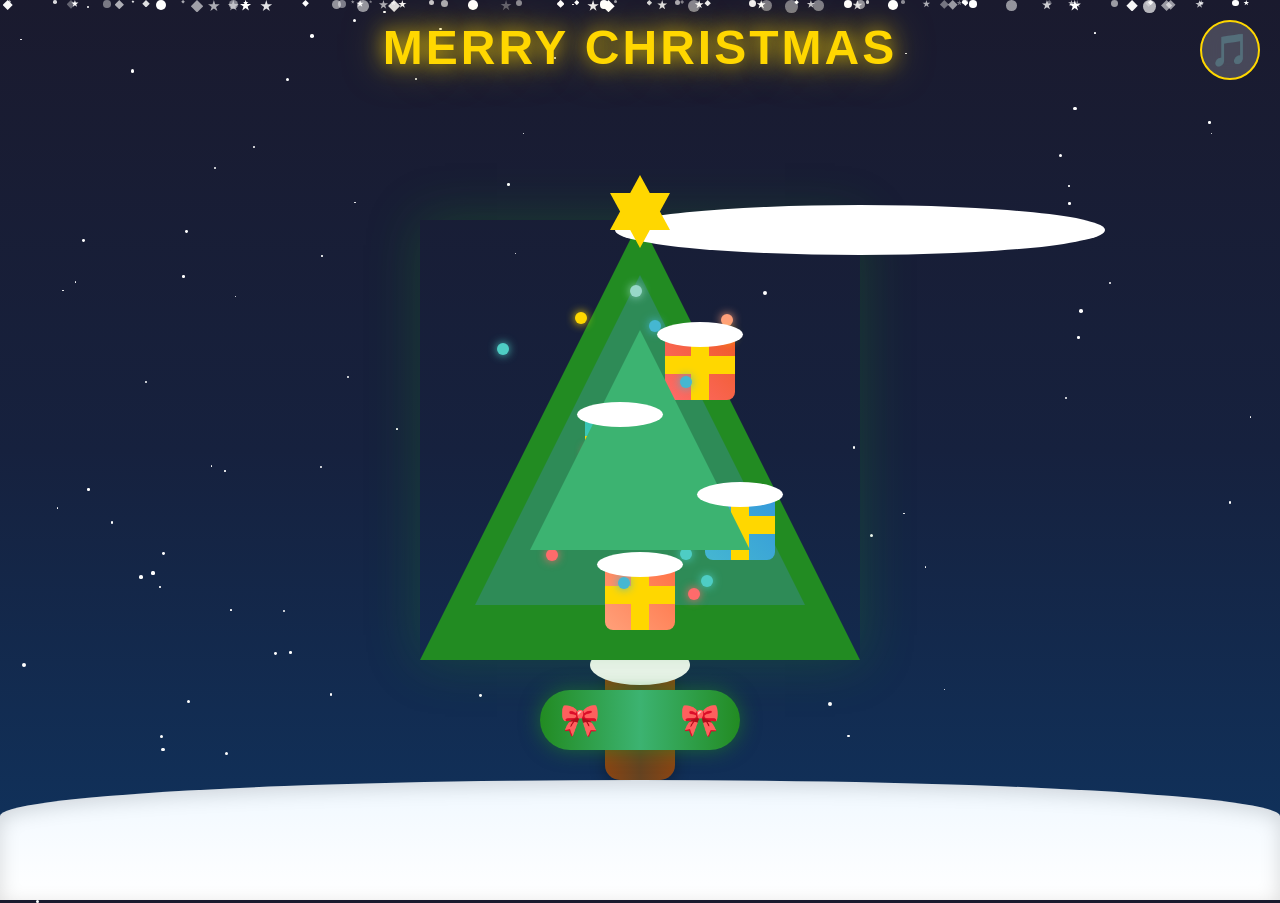
==== Christmas_tree.html @ 9ee03889 "Add files via upload" ====
<!DOCTYPE html>
<html lang="zh-CN">
<head>
    <meta charset="UTF-8">
    <meta name="viewport" content="width=device-width, initial-scale=1.0">
    <title>圣诞节快乐</title>
    <style>
        * {
            margin: 0;
            padding: 0;
            box-sizing: border-box;
        }

        body {
            background: linear-gradient(to bottom, #1a1a2e, #16213e, #0f3460);
            height: 100vh;
            overflow: hidden;
            position: relative;
            font-family: 'Arial', sans-serif;
        }

        /* 星空背景 */
        .stars {
            position: absolute;
            top: 0;
            left: 0;
            width: 100%;
            height: 100%;
            z-index: 1;
        }

        .star {
            position: absolute;
            background: white;
            border-radius: 50%;
            animation: starBlink 2s ease-in-out infinite alternate;
        }

        /* 积雪效果 */
        .snow-layer {
            position: absolute;
            bottom: 0;
            left: 0;
            width: 100%;
            height: 120px;
            background: linear-gradient(to top, #FFFFFF, #F0F8FF);
            border-radius: 50% 50% 0 0 / 30% 30% 0 0;
            box-shadow: inset 0 5px 20px rgba(0, 0, 0, 0.15);
            z-index: 10;
        }

        /* 圣诞节祝福文字 */
        .merry-christmas {
            position: absolute;
            top: 20px;
            left: 50%;
            transform: translateX(-50%);
            font-size: 3rem;
            font-weight: bold;
            color: gold;
            text-shadow: 0 0 20px rgba(255, 215, 0, 0.8), 0 0 40px rgba(255, 215, 0, 0.5);
            animation: textGlow 2s ease-in-out infinite alternate;
            z-index: 20;
            letter-spacing: 3px;
        }

        /* 圣诞树容器 */
        .christmas-tree-container {
            position: absolute;
            bottom: 120px;
            left: 50%;
            transform: translateX(-50%);
            height: 560px;
            width: 440px;
            display: flex;
            flex-direction: column;
            align-items: center;
            justify-content: flex-end;
            z-index: 5;
        }

        /* 圣诞树树干 */
        .tree-trunk {
            width: 70px;
            height: 120px;
            background: linear-gradient(to right, #8B4513, #654321, #8B4513);
            border-radius: 15px;
            position: relative;
            z-index: 1;
            box-shadow: 0 5px 15px rgba(0, 0, 0, 0.3);
        }

        /* 圣诞树树冠 */
        .tree {
            position: absolute;
            bottom: 120px;
            left: 50%;
            transform: translateX(-50%);
            width: 0;
            height: 0;
            border-left: 220px solid transparent;
            border-right: 220px solid transparent;
            border-bottom: 440px solid #228B22;
            animation: treeSway 3s ease-in-out infinite alternate;
            box-shadow: 0 0 50px rgba(34, 139, 34, 0.3);
            z-index: 2;
        }

        /* 圣诞树树冠装饰 */
        .tree::before {
            content: '';
            position: absolute;
            top: 55px;
            left: 50%;
            transform: translateX(-50%);
            width: 0;
            height: 0;
            border-left: 165px solid transparent;
            border-right: 165px solid transparent;
            border-bottom: 330px solid #2E8B57;
        }

        .tree::after {
            content: '';
            position: absolute;
            top: 110px;
            left: 50%;
            transform: translateX(-50%);
            width: 0;
            height: 0;
            border-left: 110px solid transparent;
            border-right: 110px solid transparent;
            border-bottom: 220px solid #3CB371;
        }

        /* 树顶星星 */
        .tree-star {
            position: absolute;
            top: -45px;
            left: 50%;
            transform: translateX(-50%);
            width: 0;
            height: 0;
            border-left: 30px solid transparent;
            border-right: 30px solid transparent;
            border-bottom: 55px solid gold;
            animation: starTwinkle 1.5s ease-in-out infinite alternate;
            z-index: 10;
        }

        .tree-star::before {
            content: '';
            position: absolute;
            top: 18px;
            left: -30px;
            width: 0;
            height: 0;
            border-left: 30px solid transparent;
            border-right: 30px solid transparent;
            border-top: 55px solid gold;
        }

        /* 彩灯装饰 */
        .light {
            position: absolute;
            width: 12px;
            height: 12px;
            border-radius: 50%;
            animation: lightBlink 1s ease-in-out infinite alternate;
            box-shadow: 0 0 10px currentColor;
        }

        /* 礼盒 */
        .gift-box {
            position: absolute;
            width: 70px;
            height: 70px;
            background: red;
            border-radius: 8px;
            animation: giftFloat 2s ease-in-out infinite alternate;
            cursor: pointer;
            transition: transform 0.3s ease, scale 0.3s ease;
        }

        .gift-box:hover {
            transform: translateY(-15px) scale(1.1);
        }

        .gift-box::before {
            content: '';
            position: absolute;
            top: 0;
            left: 50%;
            transform: translateX(-50%);
            width: 18px;
            height: 100%;
            background: gold;
        }

        .gift-box::after {
            content: '';
            position: absolute;
            top: 50%;
            left: 0;
            transform: translateY(-50%);
            width: 100%;
            height: 18px;
            background: gold;
        }

        /* 礼盒位置 */
        .gift-box:nth-child(1) {
            top: 110px;
            left: 25px;
            background: linear-gradient(45deg, #FF6B6B, #EE5A24);
            animation-delay: 0s;
        }

        .gift-box:nth-child(2) {
            top: 190px;
            left: -55px;
            background: linear-gradient(45deg, #4ECDC4, #1ABC9C);
            animation-delay: 0.5s;
        }

        .gift-box:nth-child(3) {
            top: 270px;
            left: 65px;
            background: linear-gradient(45deg, #45B7D1, #3498DB);
            animation-delay: 1s;
        }

        .gift-box:nth-child(4) {
            top: 340px;
            left: -35px;
            background: linear-gradient(45deg, #FFA07A, #FF7043);
            animation-delay: 1.5s;
        }

        /* 雪花 */
        .snowflake {
            position: absolute;
            background: white;
            pointer-events: none;
            animation: snowfall linear infinite;
            z-index: 2;
        }

        /* 不同形状的雪花 */
        .snowflake.type1 {
            border-radius: 50%;
        }

        .snowflake.type2 {
            clip-path: polygon(50% 0%, 61% 35%, 98% 35%, 68% 57%, 79% 91%, 50% 70%, 21% 91%, 32% 57%, 2% 35%, 39% 35%);
        }

        .snowflake.type3 {
            clip-path: polygon(50% 0%, 100% 50%, 50% 100%, 0% 50%);
        }

        /* 圣诞花环 */
        .wreath {
            position: absolute;
            bottom: 150px;
            left: 50%;
            transform: translateX(-50%);
            width: 200px;
            height: 60px;
            background: linear-gradient(to right, #228B22, #3CB371, #228B22);
            border-radius: 30px;
            z-index: 15;
            box-shadow: 0 0 20px rgba(34, 139, 34, 0.6);
        }

        .wreath::before, .wreath::after {
            content: '🎀';
            position: absolute;
            top: 50%;
            transform: translateY(-50%);
            font-size: 2rem;
            animation: bowFloat 1.5s ease-in-out infinite alternate;
        }

        .wreath::before {
            left: 20px;
        }

        .wreath::after {
            right: 20px;
        }

        /* 音乐控制 */
        .music-control {
            position: absolute;
            top: 20px;
            right: 20px;
            width: 60px;
            height: 60px;
            background: rgba(255, 255, 255, 0.2);
            border: 2px solid gold;
            border-radius: 50%;
            cursor: pointer;
            display: flex;
            align-items: center;
            justify-content: center;
            z-index: 30;
            transition: all 0.3s ease;
            backdrop-filter: blur(10px);
        }

        .music-control:hover {
            background: rgba(255, 255, 255, 0.3);
            transform: scale(1.1);
            box-shadow: 0 0 20px rgba(255, 215, 0, 0.6);
        }

        .music-control::before {
            content: '🎵';
            font-size: 2rem;
            animation: musicIcon 1s ease-in-out infinite alternate;
        }

        /* 动画 */
        @keyframes treeSway {
            from { transform: translateX(-50%) rotate(-2deg); }
            to { transform: translateX(-50%) rotate(2deg); }
        }

        @keyframes starTwinkle {
            from { 
                opacity: 0.8; 
                transform: translateX(-50%) scale(1);
                filter: drop-shadow(0 0 10px gold);
            }
            to { 
                opacity: 1;
                transform: translateX(-50%) scale(1.1);
                filter: drop-shadow(0 0 20px gold) drop-shadow(0 0 30px gold);
            }
        }

        @keyframes giftFloat {
            from { transform: translateY(0px); }
            to { transform: translateY(-10px); }
        }

        @keyframes giftOpen {
            0% { transform: scale(1); }
            50% { transform: scale(1.2); }
            100% { transform: scale(1); }
        }

        @keyframes snowfall {
            0% {
                transform: translateY(-10vh) translateX(0);
                opacity: 1;
            }
            100% {
                transform: translateY(100vh) translateX(50px);
                opacity: 0;
            }
        }

        @keyframes lightBlink {
            0% { opacity: 0.5; box-shadow: 0 0 5px currentColor; }
            100% { opacity: 1; box-shadow: 0 0 15px currentColor, 0 0 30px currentColor; }
        }

        @keyframes starBlink {
            0% { opacity: 0.3; }
            100% { opacity: 1; }
        }

        @keyframes starTwinkle {
            0% { opacity: 0.8; transform: scale(1); }
            100% { opacity: 1; transform: scale(1.1); }
        }

        @keyframes textGlow {
            0% { text-shadow: 0 0 20px rgba(255, 215, 0, 0.8), 0 0 40px rgba(255, 215, 0, 0.5); }
            100% { text-shadow: 0 0 30px rgba(255, 215, 0, 1), 0 0 60px rgba(255, 215, 0, 0.8), 0 0 80px rgba(255, 215, 0, 0.5); }
        }

        @keyframes bowFloat {
            from { transform: translateY(-50%) rotate(-5deg); }
            to { transform: translateY(-50%) rotate(5deg); }
        }

        @keyframes musicIcon {
            from { transform: scale(1) rotate(0deg); }
            to { transform: scale(1.1) rotate(10deg); }
        }

        /* 响应式设计 */
        @media (max-width: 768px) {
            .merry-christmas {
                font-size: 2rem;
                letter-spacing: 2px;
            }

            .tree {
                border-left: 160px solid transparent;
                border-right: 160px solid transparent;
                border-bottom: 320px solid #228B22;
            }

            .tree::before {
                top: 40px;
                left: -120px;
                border-left: 120px solid transparent;
                border-right: 120px solid transparent;
                border-bottom: 240px solid #2E8B57;
            }

            .tree::after {
                top: 80px;
                left: -80px;
                border-left: 80px solid transparent;
                border-right: 80px solid transparent;
                border-bottom: 160px solid #3CB371;
            }

            .tree-trunk {
                width: 50px;
                height: 90px;
            }

            .gift-box {
                width: 50px;
                height: 50px;
            }

            .tree-star {
                border-left: 20px solid transparent;
                border-right: 20px solid transparent;
                border-bottom: 35px solid gold;
            }

            .tree-star::before {
                top: 12px;
                left: -20px;
                border-left: 20px solid transparent;
                border-right: 20px solid transparent;
                border-top: 35px solid gold;
            }
        }

        /* 弹窗样式 */
        .popup {
            position: fixed;
            top: 50%;
            left: 50%;
            transform: translate(-50%, -50%) scale(0);
            background: linear-gradient(135deg, #FFD700, #FFA500);
            padding: 30px;
            border-radius: 20px;
            box-shadow: 0 20px 60px rgba(0, 0, 0, 0.3);
            z-index: 100;
            text-align: center;
            transition: transform 0.3s ease;
        }

        .popup.active {
            transform: translate(-50%, -50%) scale(1);
        }

        .popup h2 {
            color: #8B4513;
            margin-bottom: 20px;
            font-size: 2rem;
        }

        .popup p {
            color: #333;
            font-size: 1.2rem;
            margin-bottom: 20px;
        }

        .popup .close-btn {
            background: #8B4513;
            color: white;
            border: none;
            padding: 10px 20px;
            border-radius: 10px;
            cursor: pointer;
            font-size: 1rem;
            transition: all 0.3s ease;
        }

        .popup .close-btn:hover {
            background: #654321;
            transform: scale(1.05);
        }
    </style>
</head>
<body>
    <!-- 音乐控制 -->
    <div class="music-control" id="musicControl"></div>
    
    <!-- 圣诞节祝福文字 -->
    <div class="merry-christmas">MERRY CHRISTMAS</div>
    
    <!-- 星空背景 -->
    <div class="stars" id="stars"></div>
    
    <!-- 雪花容器 -->
    <div id="snow-container"></div>
    
    <!-- 圣诞花环 -->
    <div class="wreath"></div>
    
    <!-- 圣诞树容器 -->
    <div class="christmas-tree-container">
        <!-- 树顶星星 -->
        <div class="tree-star"></div>
        
        <!-- 圣诞树树冠 -->
        <div class="tree" id="tree">
            <!-- 礼盒 -->
            <div class="gift-box" onclick="openGift(this)"></div>
            <div class="gift-box" onclick="openGift(this)"></div>
            <div class="gift-box" onclick="openGift(this)"></div>
            <div class="gift-box" onclick="openGift(this)"></div>
        </div>
        
        <!-- 树干 -->
        <div class="tree-trunk"></div>
    </div>
    
    <!-- 积雪层 -->
    <div class="snow-layer"></div>
    
    <!-- 弹窗 -->
    <div class="popup" id="giftPopup">
        <h2>🎁 圣诞快乐！</h2>
        <p>愿你在这个圣诞节收获满满的祝福和快乐！</p>
        <button class="close-btn" onclick="closePopup()">关闭</button>
    </div>

    <script>
        // 生成星空
        function createStars() {
            const starsContainer = document.getElementById('stars');
            for (let i = 0; i < 100; i++) {
                const star = document.createElement('div');
                star.className = 'star';
                
                const size = Math.random() * 3 + 1;
                star.style.width = `${size}px`;
                star.style.height = `${size}px`;
                
                star.style.left = `${Math.random() * 100}vw`;
                star.style.top = `${Math.random() * 100}vh`;
                
                star.style.animationDelay = `${Math.random() * 2}s`;
                star.style.animationDuration = `${Math.random() * 2 + 1}s`;
                
                starsContainer.appendChild(star);
            }
        }
        
        // 生成雪花
        function createSnowflake() {
            const snowflake = document.createElement('div');
            snowflake.className = 'snowflake';
            
            // 随机雪花类型
            const types = ['type1', 'type2', 'type3'];
            const randomType = types[Math.floor(Math.random() * types.length)];
            snowflake.classList.add(randomType);
            
            // 随机大小
            const size = Math.random() * 10 + 3;
            snowflake.style.width = `${size}px`;
            snowflake.style.height = `${size}px`;
            
            // 随机位置
            snowflake.style.left = `${Math.random() * 100}vw`;
            
            // 随机下落速度
            const duration = Math.random() * 15 + 8;
            snowflake.style.animationDuration = `${duration}s`;
            
            // 随机延迟
            snowflake.style.animationDelay = `${Math.random() * 5}s`;
            
            // 随机不透明度
            snowflake.style.opacity = Math.random() * 0.9 + 0.3;
            
            // 添加到容器
            document.getElementById('snow-container').appendChild(snowflake);
            
            // 动画结束后移除
            setTimeout(() => {
                snowflake.remove();
            }, (duration + 5) * 1000);
        }
        
        // 生成彩灯
        function createLights() {
            const tree = document.getElementById('tree');
            const colors = ['#FF6B6B', '#4ECDC4', '#45B7D1', '#FFA07A', '#FFD700', '#98D8C8'];
            
            for (let i = 0; i < 20; i++) {
                const light = document.createElement('div');
                light.className = 'light';
                
                const randomColor = colors[Math.floor(Math.random() * colors.length)];
                light.style.background = randomColor;
                light.style.boxShadow = `0 0 10px ${randomColor}`;
                
                // 随机位置
                const angle = Math.random() * Math.PI * 2;
                const radius = Math.random() * 180 + 20;
                const x = Math.cos(angle) * radius;
                const y = Math.random() * 350 + 50;
                
                light.style.left = `${x}px`;
                light.style.top = `${y}px`;
                
                // 随机闪烁延迟
                light.style.animationDelay = `${Math.random() * 2}s`;
                
                tree.appendChild(light);
            }
        }
        
        // 持续生成雪花
        setInterval(createSnowflake, 150);
        
        // 初始生成一批雪花
        for (let i = 0; i < 80; i++) {
            createSnowflake();
        }
        
        // 添加积雪效果
        function createSnowAccumulation() {
            const elements = document.querySelectorAll('.tree, .gift-box, .tree-trunk');
            elements.forEach(element => {
                const snowCap = document.createElement('div');
                snowCap.style.position = 'absolute';
                snowCap.style.background = 'white';
                snowCap.style.borderRadius = '50%';
                snowCap.style.zIndex = '2';
                
                if (element.classList.contains('tree')) {
                    snowCap.style.top = '-15px';
                    snowCap.style.left = '-25px';
                    snowCap.style.width = '490px';
                    snowCap.style.height = '50px';
                } else if (element.classList.contains('gift-box')) {
                    snowCap.style.top = '-8px';
                    snowCap.style.left = '-8px';
                    snowCap.style.width = '86px';
                    snowCap.style.height = '25px';
                } else if (element.classList.contains('tree-trunk')) {
                    snowCap.style.top = '-15px';
                    snowCap.style.left = '-15px';
                    snowCap.style.width = '100px';
                    snowCap.style.height = '40px';
                }
                
                element.appendChild(snowCap);
            });
        }
        
        // 打开礼盒
        function openGift(gift) {
            gift.style.animation = 'giftOpen 0.5s ease-in-out';
            setTimeout(() => {
                gift.style.animation = 'giftFloat 2s ease-in-out infinite alternate';
                document.getElementById('giftPopup').classList.add('active');
            }, 500);
        }
        
        // 关闭弹窗
        function closePopup() {
            document.getElementById('giftPopup').classList.remove('active');
        }
        
        // 音乐控制
        let isMusicPlaying = false;
        let audio = null;
        
        document.getElementById('musicControl').addEventListener('click', function() {
            if (!audio) {
                audio = new Audio('https://www.soundhelix.com/examples/mp3/SoundHelix-Song-1.mp3');
                audio.loop = true;
                audio.volume = 0.3;
            }
            
            if (isMusicPlaying) {
                audio.pause();
            } else {
                audio.play().catch(error => {
                    console.log('音乐播放失败:', error);
                });
            }
            isMusicPlaying = !isMusicPlaying;
        });
        
        // 页面加载后初始化
        window.addEventListener('load', function() {
            createStars();
            createLights();
            createSnowAccumulation();
        });
    </script>
</body>
</html>
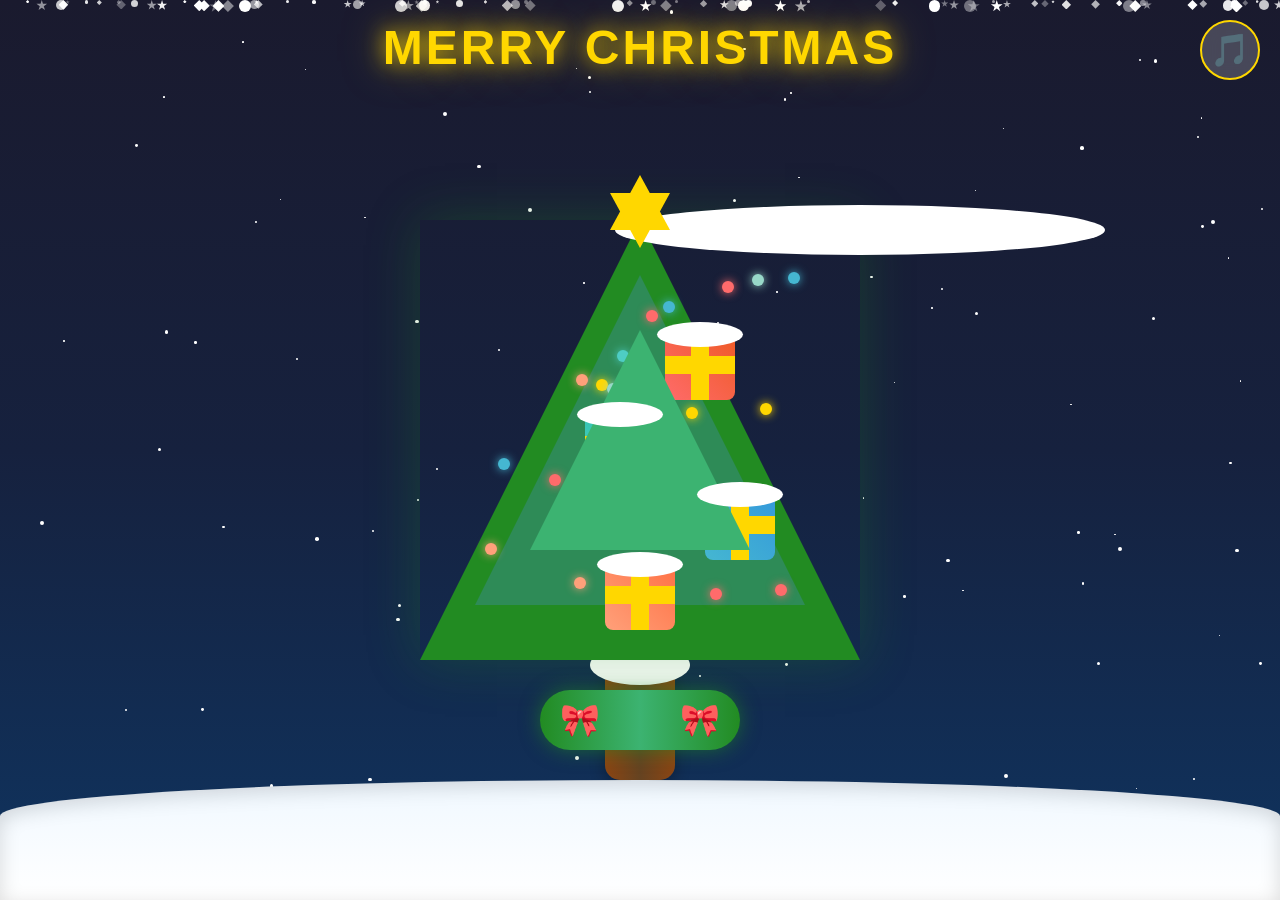
==== commit 0a3c178a: "Update Christmas_tree.html" ====
--- a/Christmas_tree.html
+++ b/Christmas_tree.html
@@ -708,4 +708,4 @@
         });
     </script>
 </body>
-</html>+</html>
